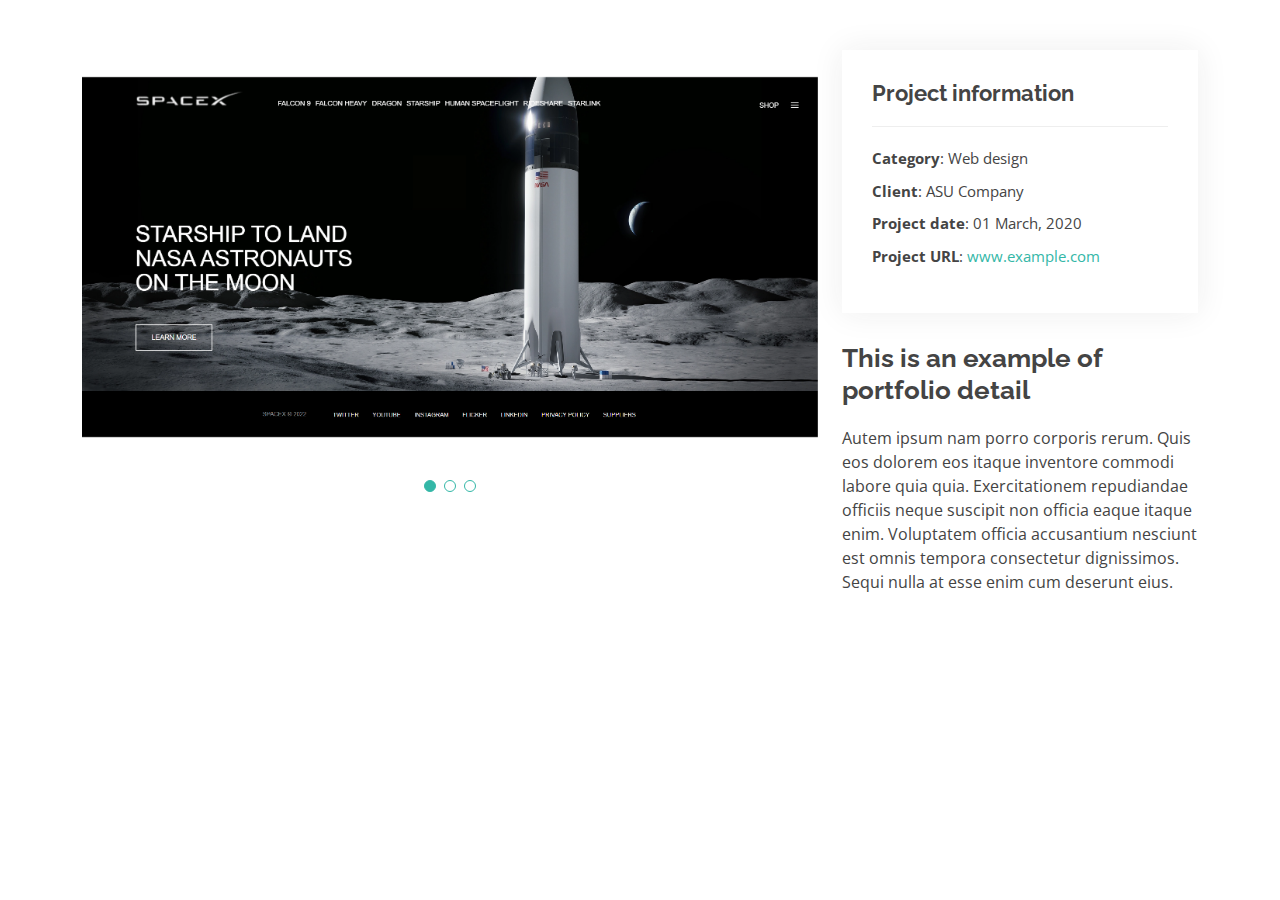
==== portfolio-details.html @ f616565c "First upload" ====
<!DOCTYPE html>
<html lang="en">

<head>
  <meta charset="utf-8">
  <meta content="width=device-width, initial-scale=1.0" name="viewport">

  <title>Portfolio Details - Kelly Bootstrap Template</title>
  <meta content="" name="description">
  <meta content="" name="keywords">

  <!-- Favicons -->
  <link href="assets/img/favicon.png" rel="icon">
  <link href="assets/img/apple-touch-icon.png" rel="apple-touch-icon">

  <!-- Google Fonts -->
  <link href="https://fonts.googleapis.com/css?family=Open+Sans:300,300i,400,400i,600,600i,700,700i|Raleway:300,300i,400,400i,500,500i,600,600i,700,700i|Poppins:300,300i,400,400i,500,500i,600,600i,700,700i" rel="stylesheet">

  <!-- Vendor CSS Files -->
  <link href="assets/vendor/aos/aos.css" rel="stylesheet">
  <link href="assets/vendor/bootstrap/css/bootstrap.min.css" rel="stylesheet">
  <link href="assets/vendor/bootstrap-icons/bootstrap-icons.css" rel="stylesheet">
  <link href="assets/vendor/boxicons/css/boxicons.min.css" rel="stylesheet">
  <link href="assets/vendor/glightbox/css/glightbox.min.css" rel="stylesheet">
  <link href="assets/vendor/swiper/swiper-bundle.min.css" rel="stylesheet">

  <!-- Template Main CSS File -->
  <link href="assets/css/style.css" rel="stylesheet">

  <!-- =======================================================
  * Template Name: Kelly - v4.8.1
  * Template URL: https://bootstrapmade.com/kelly-free-bootstrap-cv-resume-html-template/
  * Author: BootstrapMade.com
  * License: https://bootstrapmade.com/license/
  ======================================================== -->
</head>

<body>

  <main id="main">

    <!-- ======= Portfolio Details Section ======= -->
    <section id="portfolio-details" class="portfolio-details">
      <div class="container">

        <div class="row gy-4">

          <div class="col-lg-8">
            <div class="portfolio-details-slider swiper">
              <div class="swiper-wrapper align-items-center">

                <div class="swiper-slide">
                  <img src="assets/images/portfolio-2.png" alt="">
                </div>

                <div class="swiper-slide">
                  <img src="assets/images/portfolio-1.png" alt="">
                </div>

                <div class="swiper-slide">
                  <img src="assets/images/portfolio-3.png" alt="">
                </div>

              </div>
              <div class="swiper-pagination"></div>
            </div>
          </div>

          <div class="col-lg-4">
            <div class="portfolio-info">
              <h3>Project information</h3>
              <ul>
                <li><strong>Category</strong>: Web design</li>
                <li><strong>Client</strong>: ASU Company</li>
                <li><strong>Project date</strong>: 01 March, 2020</li>
                <li><strong>Project URL</strong>: <a href="#">www.example.com</a></li>
              </ul>
            </div>
            <div class="portfolio-description">
              <h2>This is an example of portfolio detail</h2>
              <p>
                Autem ipsum nam porro corporis rerum. Quis eos dolorem eos itaque inventore commodi labore quia quia. Exercitationem repudiandae officiis neque suscipit non officia eaque itaque enim. Voluptatem officia accusantium nesciunt est omnis tempora consectetur dignissimos. Sequi nulla at esse enim cum deserunt eius.
              </p>
            </div>
          </div>

        </div>

      </div>
    </section><!-- End Portfolio Details Section -->

  </main><!-- End #main -->

  <div id="preloader"></div>
  <a href="#" class="back-to-top d-flex align-items-center justify-content-center"><i class="bi bi-arrow-up-short"></i></a>

  <!-- Vendor JS Files -->
  <script src="assets/vendor/purecounter/purecounter_vanilla.js"></script>
  <script src="assets/vendor/aos/aos.js"></script>
  <script src="assets/vendor/bootstrap/js/bootstrap.bundle.min.js"></script>
  <script src="assets/vendor/glightbox/js/glightbox.min.js"></script>
  <script src="assets/vendor/isotope-layout/isotope.pkgd.min.js"></script>
  <script src="assets/vendor/swiper/swiper-bundle.min.js"></script>
  <script src="assets/vendor/waypoints/noframework.waypoints.js"></script>
  <script src="assets/vendor/php-email-form/validate.js"></script>

  <!-- Template Main JS File -->
  <script src="assets/js/main.js"></script>

</body>

</html>
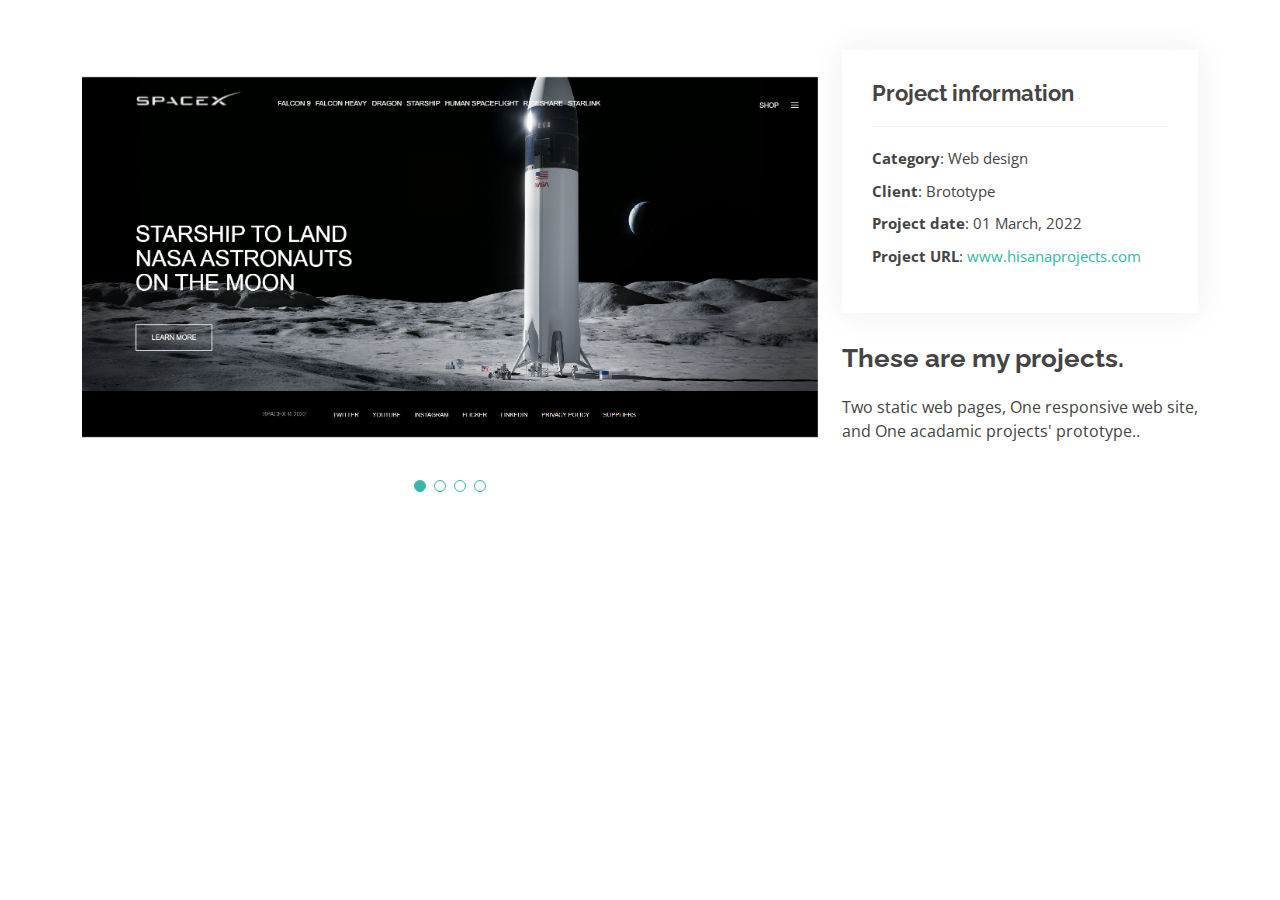
==== commit a8bda78a: "changed some css" ====
--- a/portfolio-details.html
+++ b/portfolio-details.html
@@ -61,6 +61,10 @@
                   <img src="assets/images/portfolio-3.png" alt="">
                 </div>
 
+                <div class="swiper-slide">
+                  <img src="assets/images/portfolio-4.png" alt="">
+                </div>
+
               </div>
               <div class="swiper-pagination"></div>
             </div>
@@ -71,15 +75,15 @@
               <h3>Project information</h3>
               <ul>
                 <li><strong>Category</strong>: Web design</li>
-                <li><strong>Client</strong>: ASU Company</li>
-                <li><strong>Project date</strong>: 01 March, 2020</li>
-                <li><strong>Project URL</strong>: <a href="#">www.example.com</a></li>
+                <li><strong>Client</strong>: Brototype</li>
+                <li><strong>Project date</strong>: 01 March, 2022</li>
+                <li><strong>Project URL</strong>: <a href="#">www.hisanaprojects.com</a></li>
               </ul>
             </div>
             <div class="portfolio-description">
-              <h2>This is an example of portfolio detail</h2>
+              <h2>These are my projects.</h2>
               <p>
-                Autem ipsum nam porro corporis rerum. Quis eos dolorem eos itaque inventore commodi labore quia quia. Exercitationem repudiandae officiis neque suscipit non officia eaque itaque enim. Voluptatem officia accusantium nesciunt est omnis tempora consectetur dignissimos. Sequi nulla at esse enim cum deserunt eius.
+                Two static web pages, One responsive web site, and One acadamic projects' prototype..
               </p>
             </div>
           </div>
--- a/assets/css/style.css
+++ b/assets/css/style.css
@@ -1256,7 +1256,7 @@
 .contact .php-email-form textarea {
   padding: 10px 12px;
 }
-
+/* 
 .contact .php-email-form button[type=submit] {
   background: #34b7a7;
   border: 0;
@@ -1268,7 +1268,7 @@
 
 .contact .php-email-form button[type=submit]:hover {
   background: #3dc8b7;
-}
+} */
 
 @-webkit-keyframes animate-loading {
   0% {
@@ -1308,4 +1308,19 @@
 
 #footer .credits a {
   color: #34b7a7;
-}+}
+.btn-sbmt [type=submit]{
+    background: #34b7a7;
+    border: 0;
+    width: fit-content;
+    padding: 10px 30px 12px 30px;
+    color: #fff;
+    transition: 0.4s;
+    border-radius: 50px;
+    cursor: pointer;                            
+}
+.btn {
+  margin: 0 auto;  
+  display: block;   
+  border-color: #fff;                     
+}
